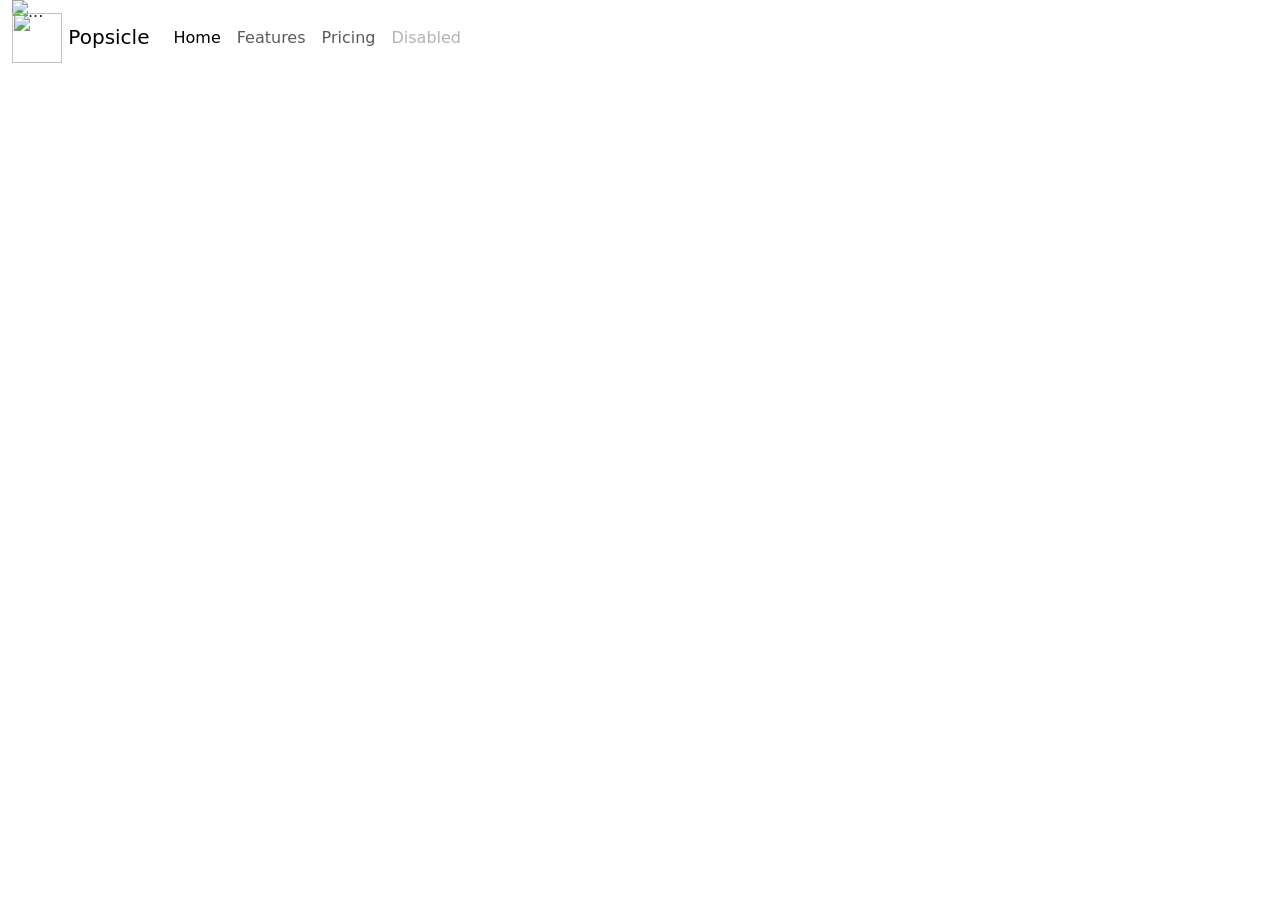
==== index.html @ b0089a6c "I don't even know what the commit message should be. Upload desgin" ====
<!DOCTYPE html>
<html>
    <head>
        <title> Popsicle! </title>
        <meta charset="utf-8">
        <meta name="viewport" content="width=device-width, initial-scale=1">
        <link href="https://cdn.jsdelivr.net/npm/bootstrap@5.0.2/dist/css/bootstrap.min.css" rel="stylesheet">
        <script src="https://cdn.jsdelivr.net/npm/bootstrap@5.0.2/dist/js/bootstrap.bundle.min.js"></script>
        <link href="resources/css/main_stylesheet.css" rel="stylesheet">
    </head>

    <body>
        <header>
            <nav class="navbar navbar-expand-lg custom-navbar fixed-top">
                <div class="container-fluid">
                    <a class="navbar-brand" href="#">
                        <img src="resources/images/logo.png" width="50" height="50"class="d-inline-block">
                        Popsicle
                    </a>
                    <button class="navbar-toggler" type="button" data-bs-toggle="collapse" data-bs-target="#navbarNavAltMarkup"
                        aria-controls="navbarNavAltMarkup" aria-expanded="false" aria-label="Toggle navigation">
                        <span class="navbar-toggler-icon"></span>
                    </button>
                    <div class="collapse navbar-collapse" id="navbarNavAltMarkup">
                        <div class="navbar-nav">
                            <a class="nav-link active" aria-current="page" href="#">Home</a>
                            <a class="nav-link" href="#">Features</a>
                            <a class="nav-link" href="#">Pricing</a>
                            <a class="nav-link disabled" href="#" tabindex="-1" aria-disabled="true">Disabled</a>
                        </div>
                    </div>
                </div>
            </nav>
        </header>

        <div class="container-fluid my-carousel-overrides">
            <div id="carouselExampleControls" class="carousel slide" data-bs-ride="carousel">
                <div class="carousel-inner">
                    <div class="carousel-item active">
                        <img src="resources/images/carousel/ice_cream-2.jpg" class="d-block w-100 custom-image-style" alt="...">
                        <div class="carousel-caption d-none d-md-block">
                            <h5>Some Text</h5>
                            <p>Some Text</p>
                        </div>
                    </div>
                    <div class="carousel-item">
                        <img src="resources/images/carousel/ice_cream-5.jpg" class="d-block w-100 custom-image-style" alt="...">
                        <div class="carousel-caption d-none d-md-block">
                            <h5>Some Text</h5>
                            <p>Some Text</p>
                        </div>
                    </div>
                    <div class="carousel-item">
                        <img src="resources/images/carousel/ice_cream-6.jpg" class="d-block w-100 custom-image-style" alt="...">
                        <div class="carousel-caption d-none d-md-block">
                            <h5>Some Text</h5>
                            <p>Some Text</p>
                        </div>
                    </div>
                </div>
                <button class="carousel-control-prev" type="button" data-bs-target="#carouselExampleControls" data-bs-slide="prev">
                    <span class="carousel-control-prev-icon" aria-hidden="true"></span>
                    <span class="visually-hidden">Previous</span>
                </button>
                <button class="carousel-control-next" type="button" data-bs-target="#carouselExampleControls" data-bs-slide="next">
                    <span class="carousel-control-next-icon" aria-hidden="true"></span>
                    <span class="visually-hidden">Next</span>
                </button>
            </div>
        </div>

        <div class="container-fluid p-2 my-container  mt-4">
        </div>
        <footer>

        </footer>
    </body>
</html>
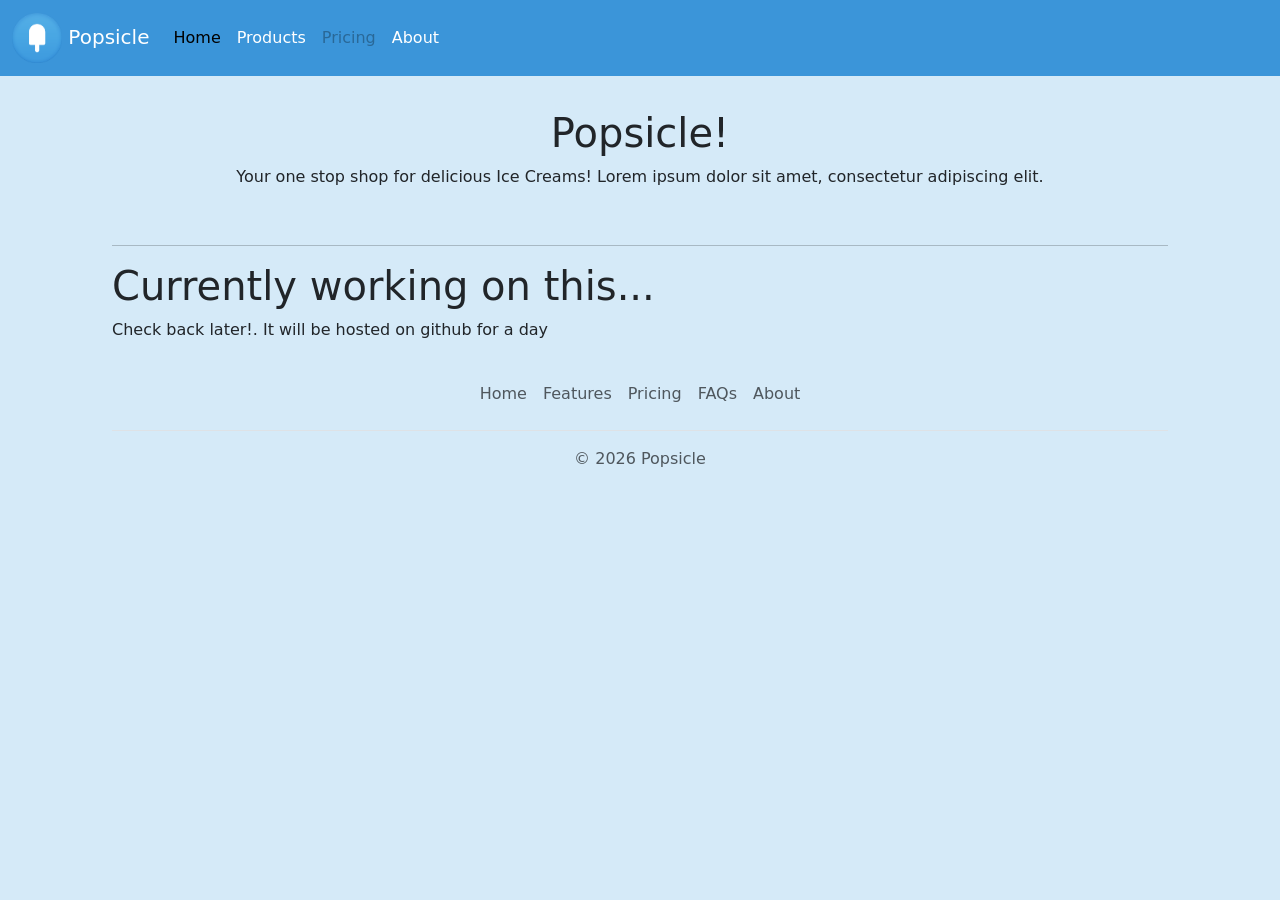
==== commit ac4d24a4: "im lazy" ====
--- a/index.html
+++ b/index.html
@@ -10,69 +10,56 @@
     </head>
 
     <body>
-        <header>
-            <nav class="navbar navbar-expand-lg custom-navbar fixed-top">
-                <div class="container-fluid">
-                    <a class="navbar-brand" href="#">
-                        <img src="resources/images/logo.png" width="50" height="50"class="d-inline-block">
-                        Popsicle
-                    </a>
-                    <button class="navbar-toggler" type="button" data-bs-toggle="collapse" data-bs-target="#navbarNavAltMarkup"
-                        aria-controls="navbarNavAltMarkup" aria-expanded="false" aria-label="Toggle navigation">
-                        <span class="navbar-toggler-icon"></span>
-                    </button>
-                    <div class="collapse navbar-collapse" id="navbarNavAltMarkup">
-                        <div class="navbar-nav">
-                            <a class="nav-link active" aria-current="page" href="#">Home</a>
-                            <a class="nav-link" href="#">Features</a>
-                            <a class="nav-link" href="#">Pricing</a>
-                            <a class="nav-link disabled" href="#" tabindex="-1" aria-disabled="true">Disabled</a>
+        <div class="container py-3">
+            <header>
+                <nav class="navbar navbar-expand-lg custom-navbar fixed-top">
+                    <div class="container-fluid">
+                        <a class="navbar-brand" href="#">
+                            <img src="resources/images/logo.png" width="50" height="50"class="d-inline-block">
+                            Popsicle
+                        </a>
+                        <button class="navbar-toggler" type="button" data-bs-toggle="collapse" data-bs-target="#navbarNavAltMarkup"
+                            aria-controls="navbarNavAltMarkup" aria-expanded="false" aria-label="Toggle navigation">
+                            <span class="navbar-toggler-icon"></span>
+                        </button>
+                        <div class="collapse navbar-collapse" id="navbarNavAltMarkup">
+                            <div class="navbar-nav">
+                                <a class="nav-link active" aria-current="page" href="#">Home</a>
+                                <a class="nav-link" href="#products">Products</a>
+                                <a class="nav-link disabled" href="#">Pricing</a>
+                                <a class="nav-link" href="about.html" tabindex="-1" aria-disabled="true">About</a>
+                            </div>
                         </div>
                     </div>
+                </nav>
+                <hr>
+                <div class="pb-md-4 mx-auto text-center header-text">
+                    <h1>Popsicle!</h1>
+                    <p>
+                        Your one stop shop for delicious Ice Creams!
+                        Lorem ipsum dolor sit amet, consectetur adipiscing elit.
+                    </p>
                 </div>
-            </nav>
-        </header>
-
-        <div class="container-fluid my-carousel-overrides">
-            <div id="carouselExampleControls" class="carousel slide" data-bs-ride="carousel">
-                <div class="carousel-inner">
-                    <div class="carousel-item active">
-                        <img src="resources/images/carousel/ice_cream-2.jpg" class="d-block w-100 custom-image-style" alt="...">
-                        <div class="carousel-caption d-none d-md-block">
-                            <h5>Some Text</h5>
-                            <p>Some Text</p>
-                        </div>
-                    </div>
-                    <div class="carousel-item">
-                        <img src="resources/images/carousel/ice_cream-5.jpg" class="d-block w-100 custom-image-style" alt="...">
-                        <div class="carousel-caption d-none d-md-block">
-                            <h5>Some Text</h5>
-                            <p>Some Text</p>
-                        </div>
-                    </div>
-                    <div class="carousel-item">
-                        <img src="resources/images/carousel/ice_cream-6.jpg" class="d-block w-100 custom-image-style" alt="...">
-                        <div class="carousel-caption d-none d-md-block">
-                            <h5>Some Text</h5>
-                            <p>Some Text</p>
-                        </div>
-                    </div>
-                </div>
-                <button class="carousel-control-prev" type="button" data-bs-target="#carouselExampleControls" data-bs-slide="prev">
-                    <span class="carousel-control-prev-icon" aria-hidden="true"></span>
-                    <span class="visually-hidden">Previous</span>
-                </button>
-                <button class="carousel-control-next" type="button" data-bs-target="#carouselExampleControls" data-bs-slide="next">
-                    <span class="carousel-control-next-icon" aria-hidden="true"></span>
-                    <span class="visually-hidden">Next</span>
-                </button>
-            </div>
+                <hr>
+            </header>
+            
+            <main>
+                <h1>
+                    Currently working on this...
+                </h1>
+                <p> Check back later!. It will be hosted on github for a day</p>
+            </main>
+            
+            <footer class="footer mt-auto py-3">
+                <ul class="nav justify-content-center border-bottom pb-3 mb-3">
+                    <li class="nav-item"><a href="#" class="nav-link px-2 text-muted">Home</a></li>
+                    <li class="nav-item"><a href="#" class="nav-link px-2 text-muted">Features</a></li>
+                    <li class="nav-item"><a href="#" class="nav-link px-2 text-muted">Pricing</a></li>
+                    <li class="nav-item"><a href="#" class="nav-link px-2 text-muted">FAQs</a></li>
+                    <li class="nav-item"><a href="#" class="nav-link px-2 text-muted">About</a></li>
+                </ul>
+                <p class="text-center text-muted">© 2026 Popsicle</p>
+            </footer>
         </div>
-
-        <div class="container-fluid p-2 my-container  mt-4">
-        </div>
-        <footer>
-
-        </footer>
     </body>
 </html>
--- a/resources/css/main_stylesheet.css
+++ b/resources/css/main_stylesheet.css
@@ -0,0 +1,36 @@
+body{
+    background-color: #D5EAF8;
+}
+
+/* Some overrides.  My minimal knowledge of css came in clutch*/
+.navbar{
+    background-color: #3B95D9;
+}
+.navbar-brand, .nav-link{
+    color: #ffffff;
+}
+.container{
+    max-width: 1080px;
+}
+
+
+/* https://developer.mozilla.org/en-US/docs/Web/CSS/Reference/Properties/object-fit I love Mozilla */
+.custom-image-style{
+    float: none;
+    width: 1920px;
+    height: 480px;
+    object-fit: cover;
+}
+
+.header-text{
+    padding-top: 60px;
+}
+
+.img-fluid{
+    border-radius: 20px;
+    width: 100%;
+    height: auto;
+}
+.button{
+    max-width: 100%;
+}
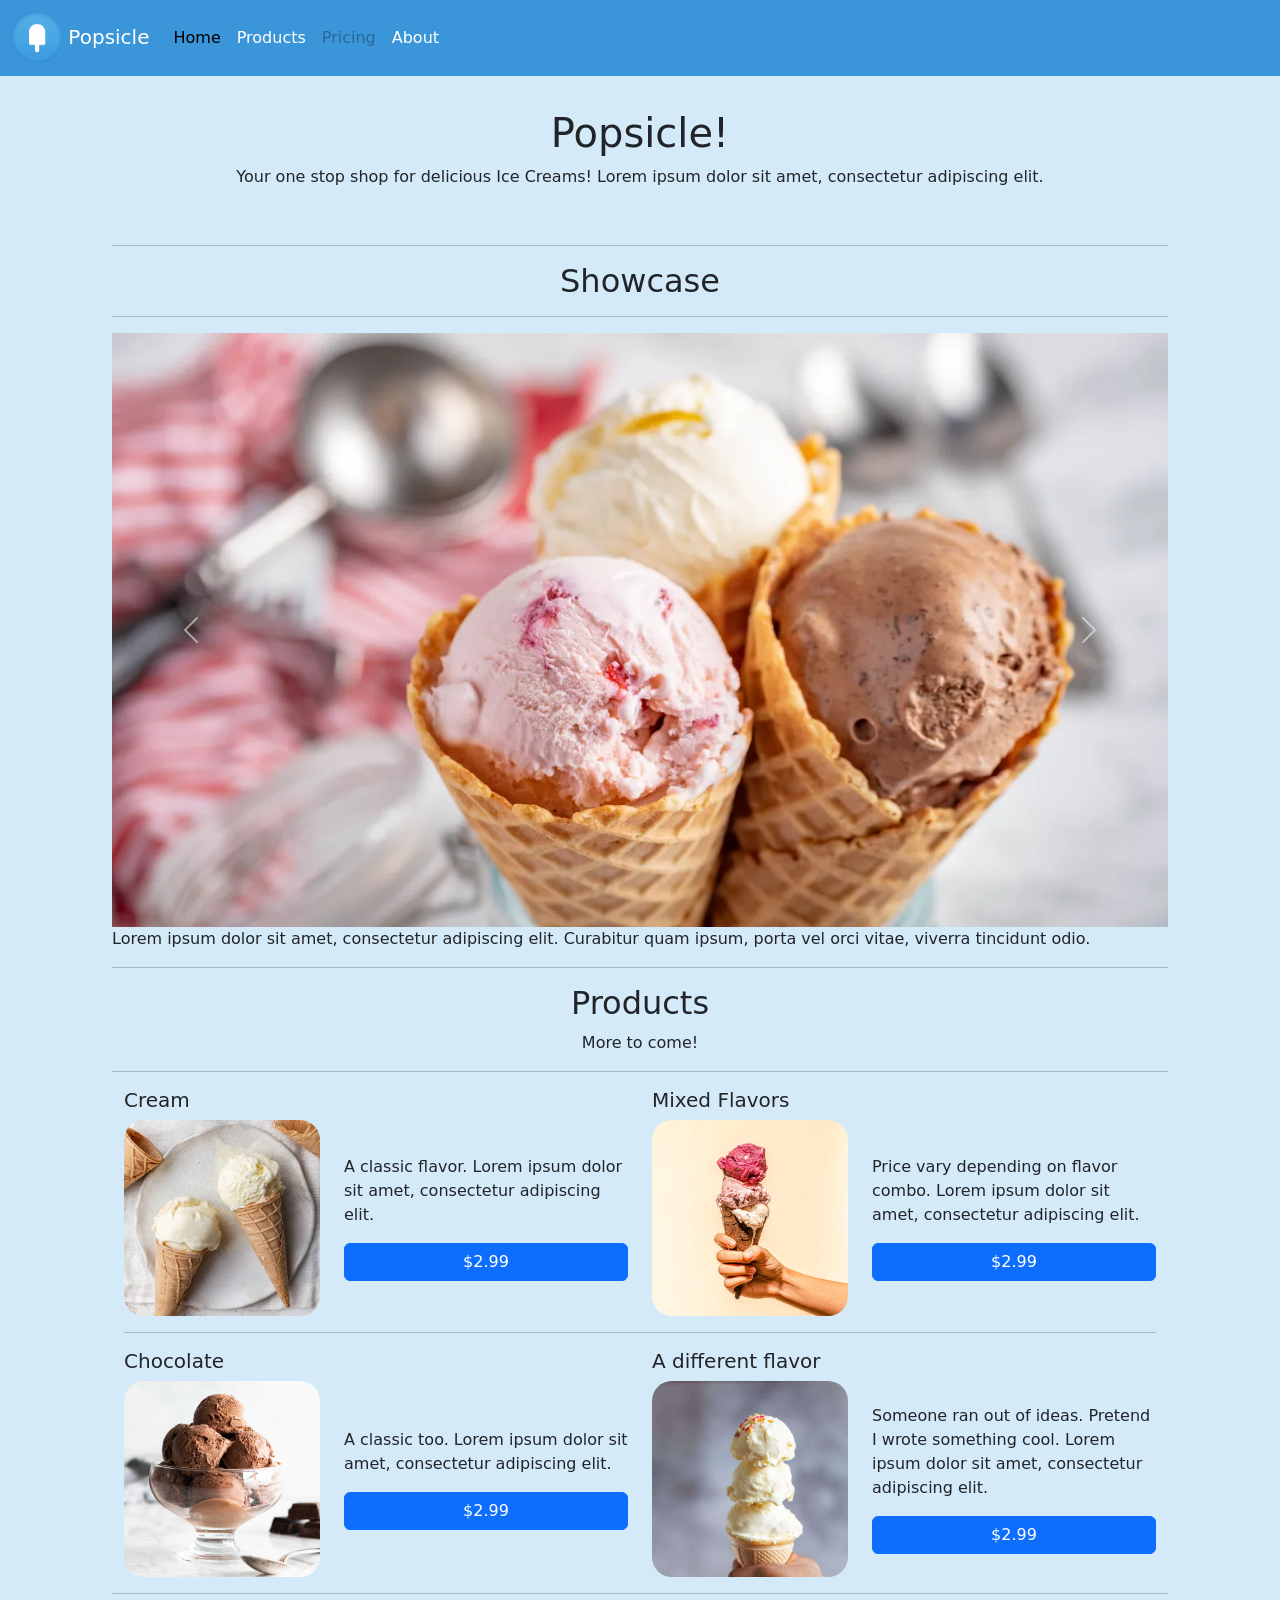
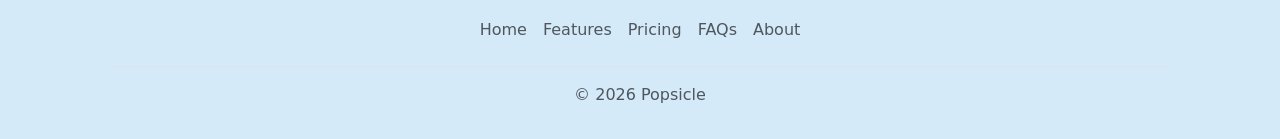
==== commit d115f1d6: "Somehow about abd index swapped contents. should be fixed now" ====
--- a/index.html
+++ b/index.html
@@ -24,7 +24,7 @@
                         </button>
                         <div class="collapse navbar-collapse" id="navbarNavAltMarkup">
                             <div class="navbar-nav">
-                                <a class="nav-link active" aria-current="page" href="#">Home</a>
+                                <a class="nav-link active" aria-current="page" href="index.html">Home</a>
                                 <a class="nav-link" href="#products">Products</a>
                                 <a class="nav-link disabled" href="#">Pricing</a>
                                 <a class="nav-link" href="about.html" tabindex="-1" aria-disabled="true">About</a>
@@ -44,13 +44,108 @@
             </header>
             
             <main>
-                <h1>
-                    Currently working on this...
-                </h1>
-                <p> Check back later!. It will be hosted on github for a day</p>
+                <h2 class="mx-auto text-center">
+                    Showcase
+                </h2>
+                <hr>
+                <div id="carouselExample" class="carousel slide">
+                    <div class="carousel-inner">
+                        <div class="carousel-item active">
+                            <img src="resources/images/carousel/ice_cream-2.jpg" class="d-block w-100" alt="...">
+                        </div>
+                        <div class="carousel-item">
+                            <img src="resources/images/carousel/ice_cream-5.jpg" class="d-block w-100" alt="...">
+                        </div>
+                        <div class="carousel-item">
+                            <img src="resources/images/carousel/ice_cream-6.jpg" class="d-block w-100" alt="...">
+                        </div>
+                    </div>
+                    <button class="carousel-control-prev" type="button" data-bs-target="#carouselExample" data-bs-slide="prev">
+                        <span class="carousel-control-prev-icon" aria-hidden="true"></span>
+                        <span class="visually-hidden">Previous</span>
+                    </button>
+                    <button class="carousel-control-next" type="button" data-bs-target="#carouselExample" data-bs-slide="next">
+                        <span class="carousel-control-next-icon" aria-hidden="true"></span>
+                        <span class="visually-hidden">Next</span>
+                    </button>
+                </div>
+                <p>
+                    Lorem ipsum dolor sit amet, consectetur adipiscing elit.
+                    Curabitur quam ipsum, porta vel orci vitae, viverra tincidunt odio.
+                </p>
+                <hr>
+                <h2 class="mx-auto text-center">
+                    Products
+                </h2>
+                <p class="text-center"> More to come!</p>
+                <hr>
+                <div class="container grid-style" id="products">
+                    <div class="row">
+                        <div class="col-md-6">
+                            <h5>Cream</h5>
+                            
+                            <div class="row align-items-center">
+                                <div class="col-5">
+                                    <img src="resources/images/grid/ice_cream-1.jpg" class="img-fluid" alt="Description">
+                                </div>
+                        
+                                <div class="col-7">
+                                    <p>A classic flavor. Lorem ipsum dolor sit amet, consectetur adipiscing elit.</p>
+                                    <button class="btn btn-primary w-100">$2.99</button>
+                                </div>
+                            </div>
+                        </div>
+                        <div class="col-md-6">
+                            <h5>Mixed Flavors</h5>
+                        
+                            <div class="row align-items-center">
+                                <div class="col-5">
+                                    <img src="resources/images/grid/ice_cream-3.jpg" class="img-fluid" alt="Description">
+                                </div>
+                        
+                                <div class="col-7">
+                                    <p>Price vary depending on flavor combo. Lorem ipsum dolor sit amet, consectetur adipiscing elit.</p>
+                                    <button class="btn btn-primary w-100">$2.99</button>
+                                </div>
+                            </div>
+                        </div>
+                    </div>
+                    <hr>
+                    <div class="row">
+                        <div class="col-md-6">
+                            <h5>Chocolate</h5>
+                        
+                            <div class="row align-items-center">
+                                <div class="col-5">
+                                    <img src="resources/images/grid/ice_cream-4.jpg" class="img-fluid" alt="Description">
+                                </div>
+                        
+                                <div class="col-7">
+                                    <p>A classic too. Lorem ipsum dolor sit amet, consectetur adipiscing elit.</p>
+                                    <button class="btn btn-primary w-100">$2.99</button>
+                                </div>
+                            </div>
+                        </div>
+                        <div class="col-md-6">
+                            <h5>A different flavor</h5>
+                        
+                            <div class="row align-items-center">
+                                <div class="col-5">
+                                    <img src="resources/images/grid/ice_cream-7.jpg" class="img-fluid" alt="Description">
+                                </div>
+                        
+                                <div class="col-7">
+                                    <p>Someone ran out of ideas. Pretend I wrote something cool. Lorem ipsum dolor sit amet, consectetur adipiscing elit.</p>
+                                    <button class="btn btn-primary w-100">$2.99</button>
+                                </div>
+                            </div>
+                        </div>
+                    </div>
+                </div>
+                <hr>
             </main>
             
-            <footer class="footer mt-auto py-3">
+            <footer>
                 <ul class="nav justify-content-center border-bottom pb-3 mb-3">
                     <li class="nav-item"><a href="#" class="nav-link px-2 text-muted">Home</a></li>
                     <li class="nav-item"><a href="#" class="nav-link px-2 text-muted">Features</a></li>
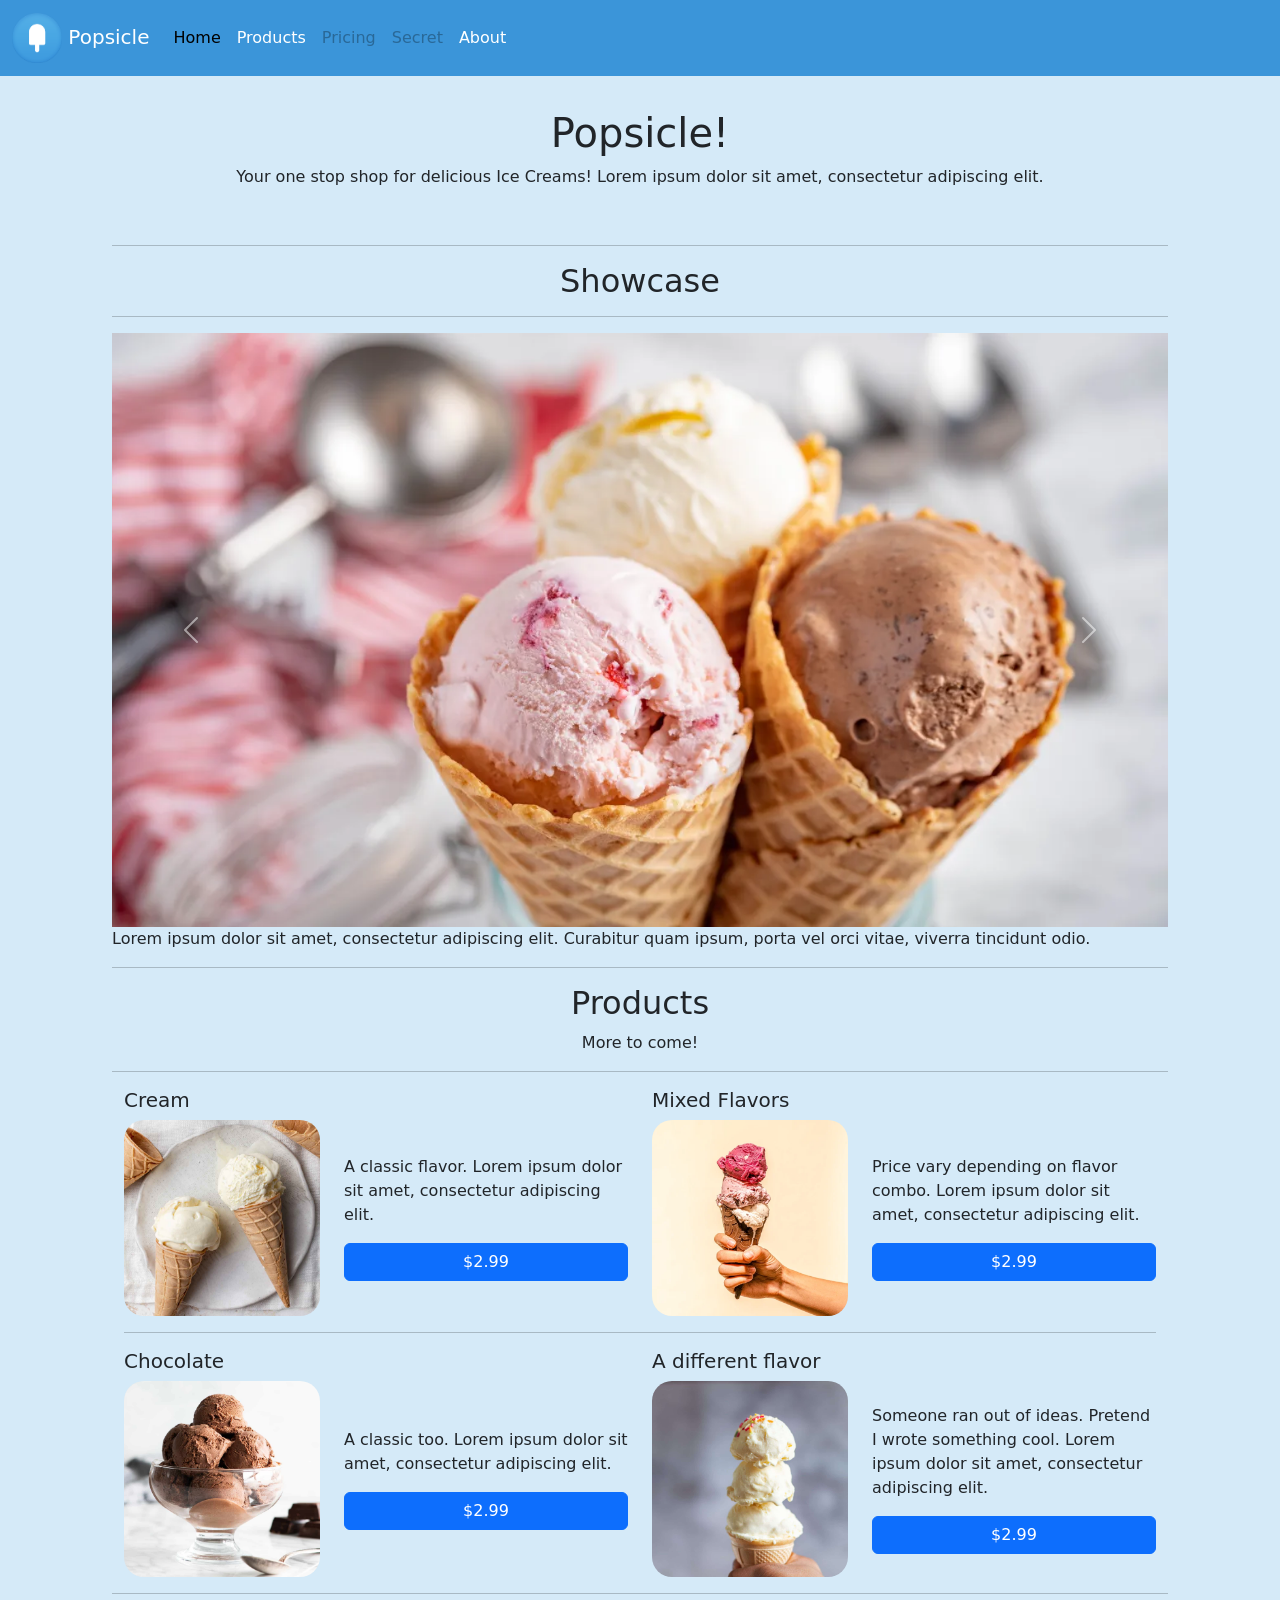
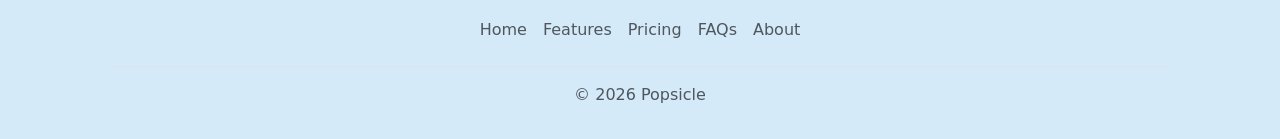
==== commit dc997d4a: "RUSTYgit add *" ====
--- a/index.html
+++ b/index.html
@@ -27,6 +27,7 @@
                                 <a class="nav-link active" aria-current="page" href="index.html">Home</a>
                                 <a class="nav-link" href="#products">Products</a>
                                 <a class="nav-link disabled" href="#">Pricing</a>
+                                <a class="nav-link disabled" href="rusty.html">Secret</a>
                                 <a class="nav-link" href="about.html" tabindex="-1" aria-disabled="true">About</a>
                             </div>
                         </div>
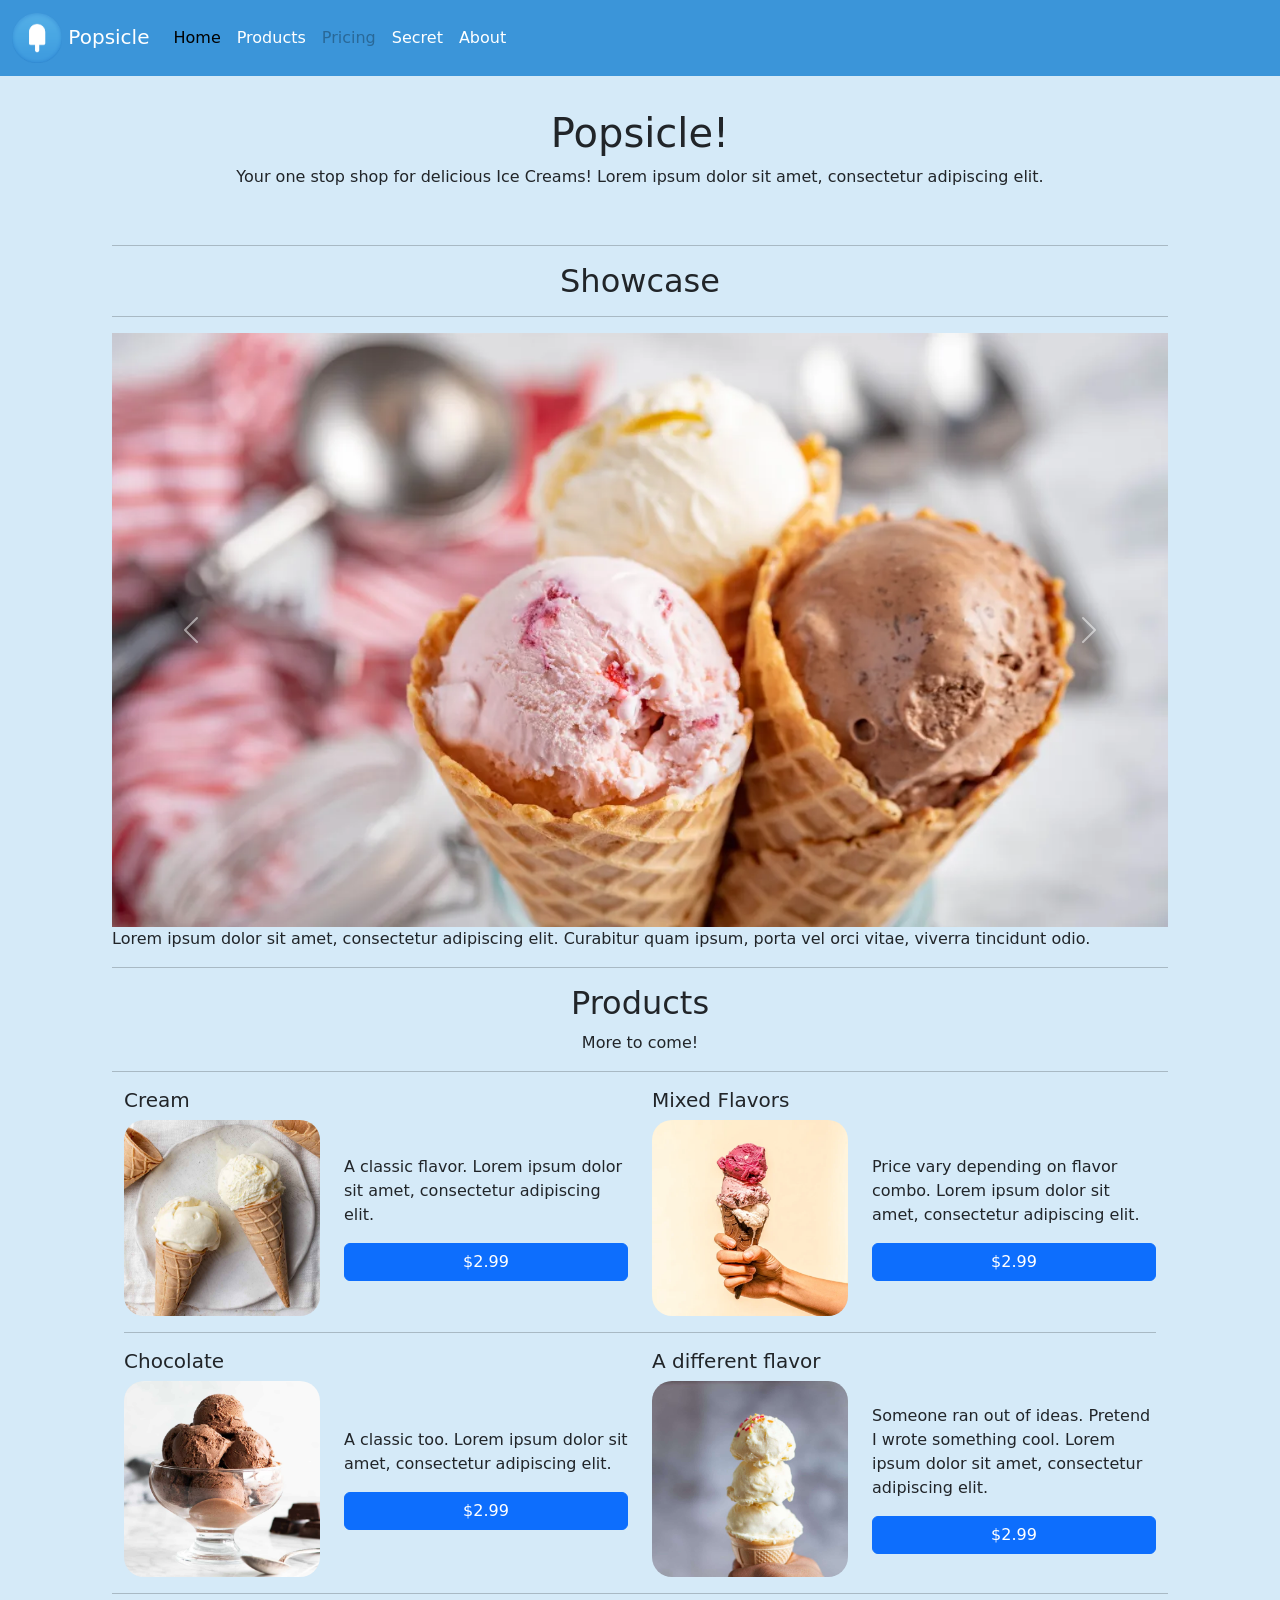
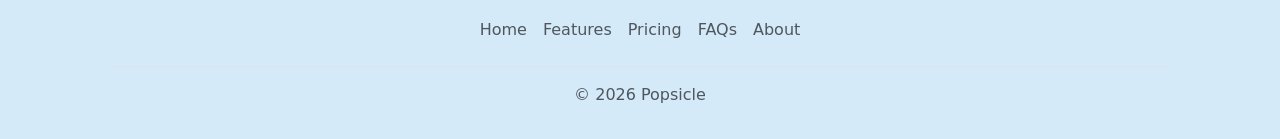
==== commit a66d5770: "Fix" ====
--- a/index.html
+++ b/index.html
@@ -27,7 +27,7 @@
                                 <a class="nav-link active" aria-current="page" href="index.html">Home</a>
                                 <a class="nav-link" href="#products">Products</a>
                                 <a class="nav-link disabled" href="#">Pricing</a>
-                                <a class="nav-link disabled" href="rusty.html">Secret</a>
+                                <a class="nav-link" href="rusty.html">Secret</a>
                                 <a class="nav-link" href="about.html" tabindex="-1" aria-disabled="true">About</a>
                             </div>
                         </div>
